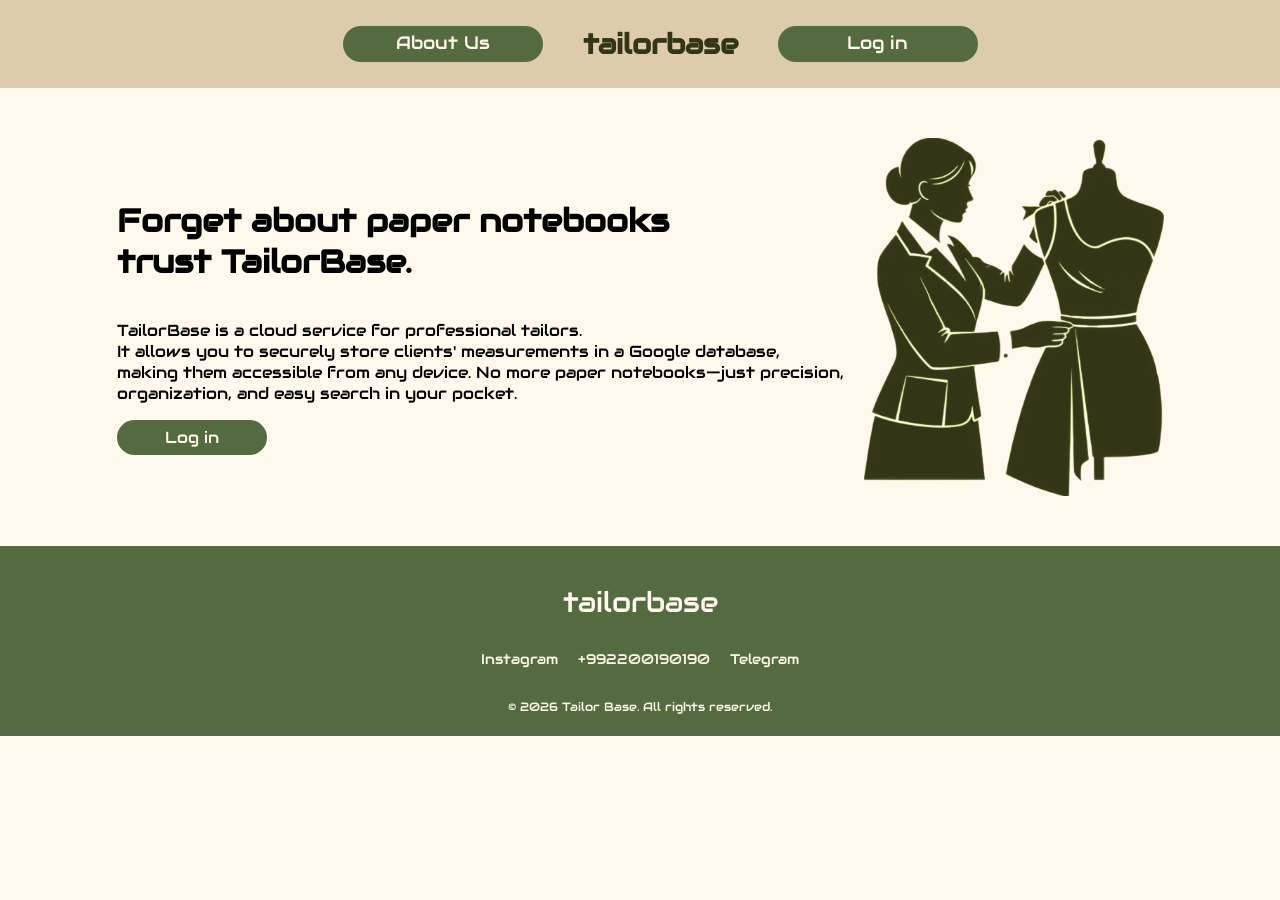
==== index.html @ b17ce874 "First commit" ====
<!doctype html>
<html lang="en">
  <head>
    <meta charset="UTF-8" />
    <meta name="viewport" content="width=device-width, initial-scale=1.0" />
    <link
      href="https://fonts.googleapis.com/css2?family=Audiowide&display=swap"
      rel="stylesheet"
    />
    <link rel="stylesheet" href="style.css" />
    <title>Tailor Base</title>
  </head>
  <body>
    <header>
      <nav>
        <ul>
          <div class="aboutus">
            <li><a href="about.html">About Us</a></li>
          </div>
          <li><a class="logo" href="index.html">tailorbase</a></li>
          <div class="login-btn">
            <li><a href="auth.html">Log in</a></li>
          </div>
        </ul>
      </nav>
    </header>
    <div class="main-sectoin">
      <div class="main-text">
        <h1>
          Forget about paper notebooks <br />
          trust TailorBase.
        </h1>
        <p>
          TailorBase is a cloud service for professional tailors. <br />
          It allows you to securely store clients' measurements in a Google
          database, <br />
          making them accessible from any device. No more paper notebooks—just
          precision, <br />
          organization, and easy search in your pocket.
        </p>
        <button><a href="auth.html">Log in</a></button>
      </div>
      <img src="image/mainphoto.png" alt="" />
    </div>

    <footer>
      <h3>tailorbase</h3>
      <ul>
        <li><a href="#">Instagram</a></li>
        <li><a href="#">+992200190190</a></li>
        <li><a href="#">Telegram</a></li>
      </ul>
      <p>&copy; 2026 Tailor Base. All rights reserved.</p>
    </footer>
  </body>
</html>
---- style.css ----
:root {
  --background: #fff8ec;
  --light-green: #99ad7a;
  --dark-green: #546b41;
  --dark-baige: #dcccac;
  --dark-ft: #333516;
  --light-ft: #fff8ec;
  --font-family: "Audiowide", cursive;
}
body {
  background-color: var(--background);
  font-family: var(--font-family);
  margin: 0;
}
header {
  background-color: var(--dark-baige);
  padding: 10px;
}
nav ul {
  list-style: none;
  display: flex;
  justify-content: center;
  gap: 40px;
}
nav ul li a {
  color: var(--light-ft);
  text-decoration: none;
  font-size: 18px;
}
.logo {
  color: var(--dark-ft);
  font-size: 28px;
  font-weight: bold;
}
.aboutus {
  display: flex;
  justify-content: center;
  background-color: var(--dark-green);
  width: 200px;
  padding-top: 5px;
  padding-bottom: 5px;
  border-radius: 20px;
}
.login-btn {
  display: flex;
  justify-content: center;
  background-color: var(--dark-green);
  width: 200px;
  padding-top: 5px;
  padding-bottom: 5px;
  border-radius: 20px;
}
footer {
  background-color: var(--dark-green);
  text-align: center;
  padding: 10px;
}
footer h3 {
  color: var(--light-ft);
  font-size: 28px;
  font-weight: 300;
}
footer ul {
  list-style: none;
  display: flex;
  justify-content: center;
  gap: 20px;
  padding: 0;
}
footer li a {
  font-size: 14px;
  text-decoration: none;
  color: var(--light-ft);
}
footer p {
  color: var(--light-ft);
  font-size: 12px;
  margin-top: 30px;
}
.main-sectoin {
  display: flex;
  justify-content: center;
  align-items: center;
  gap: 20px;
  padding: 50px;
}
.main-sectoin img {
  width: 300px;
}
.main-sectoin button {
  width: 150px;
  height: 35px;
  background-color: var(--dark-green);
  border-radius: 20px;
  border: none;
}
.main-sectoin button a {
  font-family: var(--font-family);
  font-size: 16px;
  color: var(--light-ft);
}
.auth-section {
  display: flex;
  justify-content: center;
  align-items: center;
}
.auth-section {
  display: flex;
  height: 370px;
  width: 300px;
  border-radius: 20px;
}
.main-sectoin button a {
  font-family: var(--font-family);
  font-size: 16px;
  color: var(--light-ft);
  text-decoration: none;
}
.main-text {
  display: flex;
  flex-direction: column;
}
.about-section {
  display: flex;
  flex-direction: column;
  gap: 10px;
  padding: 50px;
  padding-left: 100px;
  padding-top: 20px;
}
.about-section p {
  font-size: 20px;
  max-width: 900px;
}
.auth-section {
  display: flex;
  justify-content: center;
  align-items: center;
  background-color: var(--dark-green);
  color: var(--light-ft);
  margin: 100px;
}
.auth-div {
  display: flex;
  justify-content: center;
  align-items: center;
  flex-direction: column;
  gap: 20px;
}
.auth-div a {
  text-decoration: none;
  color: var(--light-ft);
}
hr {
  width: 100%;
  border: 1px solid var(--light-ft);
}
.auth-div h2 {
  padding-bottom: 60px;
  font-weight: 400;
  text-align: center;
  color: var(--light-ft);
}
.ctn-google {
  display: flex;
  justify-content: center;
  align-items: center;
  gap: 10px;
  width: 200px;
  height: 50px;
  background-color: var(--light-green);
  border-radius: 10px;
  border: none;
}
.auth-div img {
  width: 40px;
}
.auth {
  display: flex;
  align-items: center;
  justify-content: center;
  gap: 100px;
}
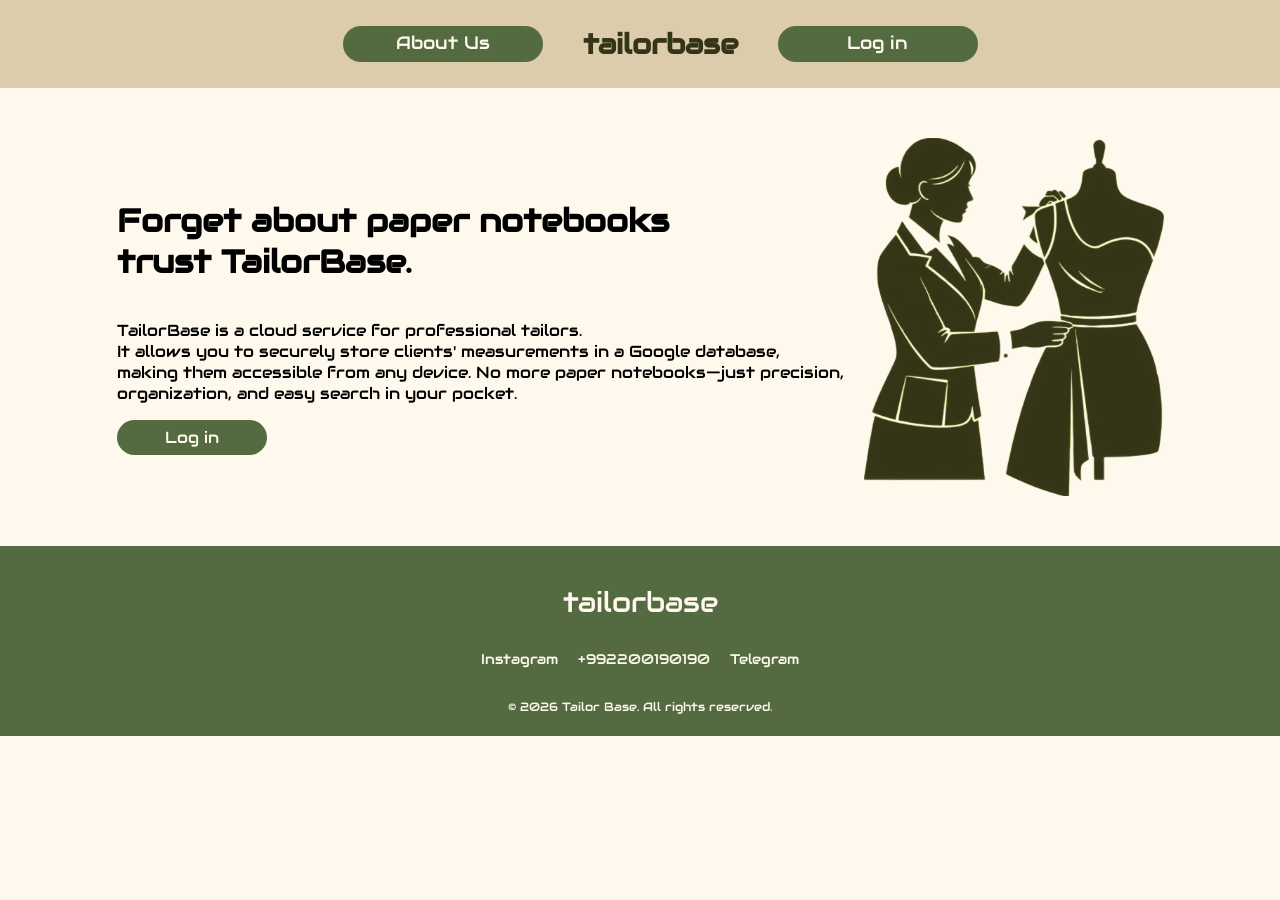
==== commit 8ed030a8: "Compress" ====
--- a/index.html
+++ b/index.html
@@ -8,7 +8,7 @@
       rel="stylesheet"
     />
     <link rel="stylesheet" href="style.css" />
-    <title>Tailor Base</title>
+    <title>TailorBase</title>
   </head>
   <body>
     <header>
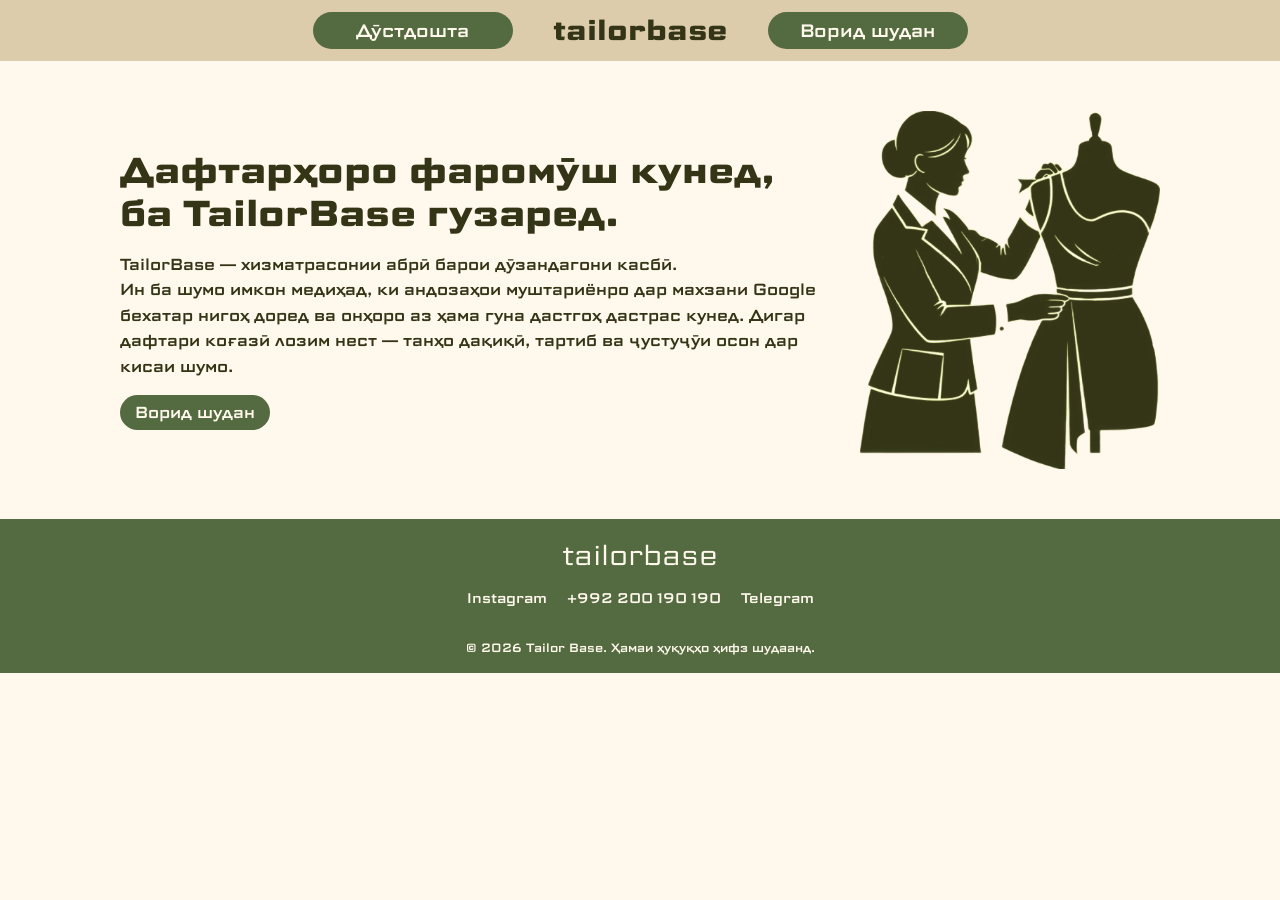
==== commit d3bcfb0f: "Global Update" ====
--- a/index.html
+++ b/index.html
@@ -1,56 +1,93 @@
 <!doctype html>
-<html lang="en">
+<html lang="tg">
   <head>
     <meta charset="UTF-8" />
     <meta name="viewport" content="width=device-width, initial-scale=1.0" />
-    <link
-      href="https://fonts.googleapis.com/css2?family=Audiowide&display=swap"
-      rel="stylesheet"
-    />
+    <link rel="preconnect" href="https://fonts.googleapis.com" />
+    <link rel="preconnect" href="https://fonts.gstatic.com" crossorigin />
+    <link href="https://fonts.googleapis.com/css2?family=Bad+Script&family=Fira+Sans+Extra+Condensed:ital,wght@0,100;0,200;0,300;0,400;0,500;0,600;0,700;0,800;0,900;1,100;1,200;1,300;1,400;1,500;1,600;1,700;1,800;1,900&family=Geologica:wght,CRSV@100..900,0&family=Science+Gothic:wght@100..900&family=Tektur:wght@400..900&display=swap" rel="stylesheet" />
     <link rel="stylesheet" href="style.css" />
-    <title>TailorBase</title>
+    <title>TailorBase - Хизматрасонии абрӣ барои дӯзандагон</title>
   </head>
   <body>
+
+    <!-- MOBILE DRAWER -->
+    <div class="mobile-drawer-backdrop" id="mobile-drawer-backdrop"></div>
+    <div class="mobile-drawer" id="mobile-drawer">
+      <button class="drawer-close" id="drawer-close" aria-label="Бастан">&#x2715;</button>
+      <a href="index.html" class="drawer-logo">tailorbase</a>
+      <div class="drawer-pill"><a href="about.html">Дар бораи мо</a></div>
+      <div class="drawer-pill"><a href="auth.html">Ворид шудан</a></div>
+    </div>
+
     <header>
       <nav>
         <ul>
-          <div class="aboutus">
-            <li><a href="about.html">About Us</a></li>
-          </div>
+          <li class="aboutus"><a href="about.html">Дӯстдошта</a></li>
           <li><a class="logo" href="index.html">tailorbase</a></li>
-          <div class="login-btn">
-            <li><a href="auth.html">Log in</a></li>
-          </div>
+           <li class="login-btn"><a href="auth.html">Ворид шудан</a></li>
         </ul>
+        <button class="burger" id="burger" aria-label="Меню">
+          <span></span><span></span><span></span>
+        </button>
       </nav>
     </header>
+
     <div class="main-sectoin">
       <div class="main-text">
-        <h1>
-          Forget about paper notebooks <br />
-          trust TailorBase.
-        </h1>
-        <p>
-          TailorBase is a cloud service for professional tailors. <br />
-          It allows you to securely store clients' measurements in a Google
-          database, <br />
-          making them accessible from any device. No more paper notebooks—just
-          precision, <br />
-          organization, and easy search in your pocket.
-        </p>
-        <button><a href="auth.html">Log in</a></button>
+        <h1>Дафтарҳоро фаромӯш кунед,<br />ба TailorBase гузаред.</h1>
+        <p>TailorBase — хизматрасонии абрӣ барои дӯзандагони касбӣ. <br />
+          Ин ба шумо имкон медиҳад, ки андозаҳои муштариёнро дар махзани Google
+          бехатар нигоҳ доред ва онҳоро аз ҳама гуна дастгоҳ дастрас кунед.
+          Дигар дафтари коғазӣ лозим нест — танҳо дақиқӣ, тартиб ва ҷустуҷӯи
+          осон дар кисаи шумо.</p>
+        <button><a href="auth.html">Ворид шудан</a></button>
       </div>
-      <img src="image/mainphoto.png" alt="" />
+      <img src="image/mainphoto.png" alt="Расми асосӣ" />
     </div>
 
     <footer>
       <h3>tailorbase</h3>
       <ul>
-        <li><a href="#">Instagram</a></li>
-        <li><a href="#">+992200190190</a></li>
-        <li><a href="#">Telegram</a></li>
+        <li><a href="https://www.instagram.com/xzrasul">Instagram</a></li>
+        <li><a href="tel:+992200190190">+992 200 190 190</a></li>
+        <li><a href="https://t.me/xzrasul">Telegram</a></li>
       </ul>
-      <p>&copy; 2026 Tailor Base. All rights reserved.</p>
+      <p>&copy; 2026 Tailor Base. Ҳамаи ҳуқуқҳо ҳифз шудаанд.</p>
     </footer>
+
+    <script>
+      // Burger menu
+      const burger = document.getElementById('burger');
+      const drawer = document.getElementById('mobile-drawer');
+      const drawerBackdrop = document.getElementById('mobile-drawer-backdrop');
+      const drawerClose = document.getElementById('drawer-close');
+
+      if (burger && drawer && drawerClose) {
+        burger.addEventListener('click', (e) => {
+          e.preventDefault();
+          e.stopPropagation();
+          burger.classList.toggle('open');
+          drawer.classList.toggle('open');
+          drawerBackdrop.classList.toggle('open');
+          document.body.style.overflow = drawer.classList.contains('open') ? 'hidden' : '';
+        });
+
+        drawerClose.addEventListener('click', () => {
+          burger.classList.remove('open');
+          drawer.classList.remove('open');
+          drawerBackdrop.classList.remove('open');
+          document.body.style.overflow = '';
+        });
+
+        // Close drawer when clicking on backdrop
+        drawerBackdrop.addEventListener('click', () => {
+          burger.classList.remove('open');
+          drawer.classList.remove('open');
+          drawerBackdrop.classList.remove('open');
+          document.body.style.overflow = '';
+        });
+      }
+    </script>
   </body>
-</html>
+</html>
--- a/style.css
+++ b/style.css
@@ -1,3 +1,6 @@
+/* ═══════════════════════════════════════════
+   VARIABLES & RESET
+═══════════════════════════════════════════ */
 :root {
   --background: #fff8ec;
   --light-green: #99ad7a;
@@ -5,140 +8,310 @@
   --dark-baige: #dcccac;
   --dark-ft: #333516;
   --light-ft: #fff8ec;
-  --font-family: "Audiowide", cursive;
-}
+  --font-family: "Science Gothic", sans-serif;
+}
+
+*, *::before, *::after {
+  box-sizing: border-box;
+  margin: 0;
+  padding: 0;
+}
+
 body {
   background-color: var(--background);
   font-family: var(--font-family);
-  margin: 0;
-}
+}
+
+/* ═══════════════════════════════════════════
+   HEADER & DESKTOP NAV  (как в оригинале)
+═══════════════════════════════════════════ */
 header {
   background-color: var(--dark-baige);
   padding: 10px;
-}
+  position: sticky;
+  top: 0;
+  z-index: 300;
+}
+
+nav {
+  display: flex;
+  align-items: center;
+  justify-content: center;
+}
+
 nav ul {
   list-style: none;
   display: flex;
   justify-content: center;
+  align-items: center;
   gap: 40px;
 }
+
 nav ul li a {
   color: var(--light-ft);
   text-decoration: none;
   font-size: 18px;
 }
+
 .logo {
+  color: var(--dark-ft) !important;
+  font-size: 28px !important;
+  font-weight: bold;
+}
+
+.aboutus {
+  display: flex;
+  justify-content: center;
+  background-color: var(--dark-green);
+  width: 200px;
+  padding: 5px 0;
+  border-radius: 20px;
+}
+
+.login-btn {
+  display: flex;
+  justify-content: center;
+  background-color: var(--dark-green);
+  width: 200px;
+  padding: 5px 0;
+  border-radius: 20px;
+}
+
+.profile {
+  display: flex;
+  align-items: center;
+}
+.profile img {
+  width: 30px;
+  height: 30px;
+  object-fit: contain;
+  position: absolute;
+  right: 50px;
+}
+
+.search {
+  background-color: transparent;
+  border: none;
+  outline: none;
+  color: var(--light-ft);
+  width: 140px;
+  font-size: 14px;
+}
+.search::placeholder {
+  text-align: center;
+  color: var(--light-ft);
+  font-size: 18px;
+  font-family: var(--font-family);
+}
+
+/* ═══════════════════════════════════════════
+   BURGER BUTTON
+═══════════════════════════════════════════ */
+.burger {
+  display: none;
+  flex-direction: column;
+  justify-content: center;
+  gap: 5px;
+  background: none;
+  border: none;
+  cursor: pointer;
+  padding: 6px;
+  z-index: 400;
+  touch-action: manipulation;
+}
+.burger span {
+  display: block;
+  width: 26px;
+  height: 2px;
+  background-color: var(--dark-ft);
+  border-radius: 2px;
+  transition: transform 0.28s ease, opacity 0.28s ease;
+}
+.burger.open span:nth-child(1) { transform: translateY(7px) rotate(45deg); }
+.burger.open span:nth-child(2) { opacity: 0; transform: scaleX(0); }
+.burger.open span:nth-child(3) { transform: translateY(-7px) rotate(-45deg); }
+
+/* ═══════════════════════════════════════════
+   MOBILE DRAWER
+═══════════════════════════════════════════ */
+.mobile-drawer-backdrop {
+  display: none;
+  position: fixed;
+  top: 0;
+  left: 0;
+  width: 100%;
+  height: 100vh;
+  background-color: rgba(0,0,0,0.3);
+  z-index: 340;
+  opacity: 0;
+  transition: opacity 0.3s ease;
+}
+.mobile-drawer-backdrop.open {
+  display: block;
+  opacity: 1;
+}
+.mobile-drawer {
+  display: none;
+  position: fixed;
+  top: 0;
+  right: 0;
+  width: 70%;
+  height: 100vh;
+  background: var(--dark-baige);
+  z-index: 350;
+  flex-direction: column;
+  justify-content: flex-start;
+  align-items: center;
+  gap: 20px;
+  padding: 60px 20px 40px;
+  transform: translateX(100%);
+  transition: transform 0.3s ease;
+  box-shadow: -2px 0 10px rgba(0,0,0,0.1);
+}
+.mobile-drawer.open {
+  display: flex;
+  transform: translateX(0);
+}
+.mobile-drawer .drawer-logo {
+  font-size: 34px;
+  font-weight: bold;
   color: var(--dark-ft);
-  font-size: 28px;
-  font-weight: bold;
-}
-.aboutus {
-  display: flex;
-  justify-content: center;
-  background-color: var(--dark-green);
-  width: 200px;
-  padding-top: 5px;
-  padding-bottom: 5px;
-  border-radius: 20px;
-}
-.login-btn {
-  display: flex;
-  justify-content: center;
-  background-color: var(--dark-green);
-  width: 200px;
-  padding-top: 5px;
-  padding-bottom: 5px;
-  border-radius: 20px;
-}
+  font-family: var(--font-family);
+  text-decoration: none;
+  margin-bottom: 12px;
+}
+.mobile-drawer .drawer-pill {
+  display: flex;
+  justify-content: center;
+  align-items: center;
+  background-color: var(--dark-green);
+  width: 220px;
+  padding: 10px 0;
+  border-radius: 20px;
+}
+.mobile-drawer .drawer-pill a {
+  color: var(--light-ft);
+  font-size: 18px;
+  text-decoration: none;
+  font-family: var(--font-family);
+}
+.mobile-drawer .drawer-search-pill {
+  display: flex;
+  justify-content: center;
+  align-items: center;
+  background-color: var(--dark-green);
+  width: 220px;
+  padding: 10px 14px;
+  border-radius: 20px;
+}
+.mobile-drawer .drawer-search-pill input {
+  background: transparent;
+  border: none;
+  outline: none;
+  color: var(--light-ft);
+  font-size: 16px;
+  font-family: var(--font-family);
+  text-align: center;
+  width: 100%;
+}
+.mobile-drawer .drawer-search-pill input::placeholder {
+  color: var(--light-ft);
+  font-size: 16px;
+}
+.drawer-close {
+  position: absolute;
+  top: 16px;
+  right: 18px;
+  background: none;
+  border: none;
+  font-size: 30px;
+  cursor: pointer;
+  color: var(--dark-ft);
+  line-height: 1;
+  touch-action: manipulation;
+}
+
+/* ═══════════════════════════════════════════
+   FOOTER
+═══════════════════════════════════════════ */
 footer {
   background-color: var(--dark-green);
   text-align: center;
-  padding: 10px;
-}
-footer h3 {
-  color: var(--light-ft);
-  font-size: 28px;
-  font-weight: 300;
-}
-footer ul {
-  list-style: none;
-  display: flex;
-  justify-content: center;
-  gap: 20px;
-  padding: 0;
-}
-footer li a {
-  font-size: 14px;
-  text-decoration: none;
-  color: var(--light-ft);
-}
-footer p {
-  color: var(--light-ft);
-  font-size: 12px;
-  margin-top: 30px;
-}
+  padding: 16px;
+}
+footer h3 { color: var(--light-ft); font-size: 28px; font-weight: 300; margin-bottom: 10px; }
+footer ul { list-style: none; display: flex; justify-content: center; flex-wrap: wrap; gap: 20px; padding: 0; }
+footer li a { font-size: 14px; text-decoration: none; color: var(--light-ft); }
+footer p { color: var(--light-ft); font-size: 12px; margin-top: 30px; }
+
+/* ═══════════════════════════════════════════
+   INDEX PAGE
+═══════════════════════════════════════════ */
 .main-sectoin {
   display: flex;
   justify-content: center;
   align-items: center;
-  gap: 20px;
+  gap: 40px;
   padding: 50px;
 }
-.main-sectoin img {
-  width: 300px;
-}
+.main-sectoin img { width: 300px; }
 .main-sectoin button {
   width: 150px;
   height: 35px;
   background-color: var(--dark-green);
   border-radius: 20px;
   border: none;
+  cursor: pointer;
+  touch-action: manipulation;
 }
 .main-sectoin button a {
   font-family: var(--font-family);
   font-size: 16px;
   color: var(--light-ft);
-}
-.auth-section {
-  display: flex;
-  justify-content: center;
-  align-items: center;
-}
-.auth-section {
-  display: flex;
-  height: 370px;
-  width: 300px;
-  border-radius: 20px;
-}
-.main-sectoin button a {
-  font-family: var(--font-family);
-  font-size: 16px;
-  color: var(--light-ft);
   text-decoration: none;
 }
 .main-text {
   display: flex;
   flex-direction: column;
-}
+  gap: 16px;
+  max-width: 700px;
+}
+.main-text h1 { font-size: 36px; color: var(--dark-ft); line-height: 1.2; }
+.main-text p { font-size: 16px; color: var(--dark-ft); line-height: 1.6; }
+
+/* ═══════════════════════════════════════════
+   ABOUT PAGE
+═══════════════════════════════════════════ */
 .about-section {
   display: flex;
   flex-direction: column;
   gap: 10px;
-  padding: 50px;
-  padding-left: 100px;
-  padding-top: 20px;
-}
-.about-section p {
-  font-size: 20px;
-  max-width: 900px;
-}
+  padding: 20px 100px 50px;
+}
+.about-section h1 { font-size: 32px; color: var(--dark-ft); }
+.about-section p { font-size: 20px; max-width: 900px; color: var(--dark-ft); line-height: 1.7; }
+
+/* ═══════════════════════════════════════════
+   AUTH PAGE
+═══════════════════════════════════════════ */
+.auth {
+  display: flex;
+  align-items: center;
+  justify-content: center;
+  gap: 100px;
+  padding: 40px 20px;
+  min-height: calc(100dvh - 56px);
+}
+.auth > img { width: 450px; }
 .auth-section {
   display: flex;
   justify-content: center;
   align-items: center;
   background-color: var(--dark-green);
   color: var(--light-ft);
-  margin: 100px;
+  width: 300px;
+  height: 370px;
+  border-radius: 20px;
 }
 .auth-div {
   display: flex;
@@ -146,21 +319,13 @@
   align-items: center;
   flex-direction: column;
   gap: 20px;
-}
-.auth-div a {
-  text-decoration: none;
-  color: var(--light-ft);
-}
-hr {
   width: 100%;
-  border: 1px solid var(--light-ft);
-}
-.auth-div h2 {
-  padding-bottom: 60px;
-  font-weight: 400;
-  text-align: center;
-  color: var(--light-ft);
-}
+  padding: 20px;
+}
+.auth-div a { text-decoration: none; color: var(--light-ft); }
+.auth-div h2 { padding-bottom: 40px; font-weight: 400; text-align: center; color: var(--light-ft); }
+hr { width: 100%; border: 1px solid var(--light-ft); }
+.auth-div p { color: var(--light-ft); font-size: 13px; }
 .ctn-google {
   display: flex;
   justify-content: center;
@@ -171,13 +336,233 @@
   background-color: var(--light-green);
   border-radius: 10px;
   border: none;
-}
-.auth-div img {
-  width: 40px;
-}
-.auth {
-  display: flex;
-  align-items: center;
-  justify-content: center;
-  gap: 100px;
-}
+  color: var(--light-ft);
+  font-family: var(--font-family);
+  font-size: 16px;
+  cursor: pointer;
+}
+.auth-div img { width: 40px; }
+
+/* ═══════════════════════════════════════════
+   MAIN PAGE — clients
+═══════════════════════════════════════════ */
+.add-client {
+  display: flex;
+  justify-content: center;
+  align-items: center;
+  background-color: var(--dark-green);
+  width: 60px;
+  height: 60px;
+  border-radius: 20px;
+  font-size: 40px;
+  color: var(--light-ft);
+  position: fixed;
+  bottom: 40px;
+  right: 40px;
+  border: none;
+  cursor: pointer;
+  font-family: var(--font-family);
+  z-index: 200;
+  box-shadow: 0 4px 16px rgba(84,107,65,0.3);
+  touch-action: manipulation;
+}
+
+.clients-section { padding: 20px 40px; }
+.clients-section h2 { margin: 0 0 16px; font-size: 32px; color: var(--dark-ft); }
+.clients-grid { display: flex; flex-wrap: wrap; gap: 16px; }
+
+.client-card {
+  display: flex;
+  flex-direction: column;
+  justify-content: space-between;
+  align-items: center;
+  width: 200px;
+  min-height: 220px;
+  padding: 18px;
+  background: var(--light-green);
+  border-radius: 20px;
+  border: 2px solid rgba(84,107,65,0.15);
+  cursor: pointer;
+  text-align: center;
+  color: var(--dark-ft);
+  transition: transform 0.15s ease, box-shadow 0.15s ease;
+  touch-action: manipulation;
+}
+.client-card:hover { transform: translateY(-2px); box-shadow: 0 10px 20px rgba(0,0,0,0.08); }
+.client-card-avatar { width: 130px; height: 130px; border-radius: 50%; object-fit: cover; margin-bottom: 12px; }
+.client-card-name { width: 100%; color: var(--light-ft); font-size: 18px; font-weight: bold; word-break: break-word; }
+.empty-clients { color: #555; background: rgba(84,107,65,0.08); padding: 20px; border-radius: 16px; }
+
+/* — Popover — */
+.popover-content {
+  padding: 20px;
+  border-radius: 20px;
+  border: none;
+  background-color: var(--dark-baige);
+  font-family: var(--font-family);
+  color: var(--dark-ft);
+  max-height: 500px;
+  overflow: auto;
+  box-sizing: border-box;
+}
+.popover-content::-webkit-scrollbar { width: 10px; }
+.popover-content::-webkit-scrollbar-track { background: transparent; border-radius: 20px; }
+.popover-content::-webkit-scrollbar-thumb { background: rgba(84,107,65,0.35); border-radius: 20px; }
+.popover-content::backdrop { background-color: rgba(0,0,0,0.3); }
+
+.client-details-popover { max-width: 300px; min-width: 300px; display: none; z-index: 1000; }
+.client-details-popover h3 { margin-top: 0; margin-bottom: 10px; font-size: 24px; }
+.detail-measurements { margin-bottom: 12px; line-height: 1.5; word-wrap: break-word; overflow-wrap: break-word; }
+.detail-description { margin-bottom: 12px; color: #333; white-space: pre-wrap; word-break: break-word; overflow-wrap: anywhere; }
+.detail-actions { display: flex; justify-content: center; gap: 10px; margin-bottom: 12px; }
+.edit-btn, .delete-btn { padding: 10px 14px; border: none; border-radius: 12px; font-family: var(--font-family); cursor: pointer; touch-action: manipulation; }
+.edit-btn { background-color: #546b41; color: var(--light-ft); }
+.delete-btn { background-color: #c34d4d; color: #fff; }
+.close-btn { background-color: var(--dark-green); color: var(--light-ft); border: none; border-radius: 12px; padding: 10px 14px; cursor: pointer; font-family: var(--font-family); }
+
+/* — Form — */
+.input-name {
+  background-color: var(--dark-baige);
+  display: flex;
+  justify-content: center;
+  align-items: center;
+  width: 200px;
+  padding: 5px 0;
+  border: none;
+  color: var(--light-ft);
+  font-size: 18px;
+  font-family: var(--font-family);
+  margin: 0 auto;
+  outline: none;
+}
+.input-name::placeholder { color: var(--dark-ft); font-size: 18px; text-align: center; }
+.size-grid { display: grid; grid-template-columns: 1fr 1fr; gap: 6px; margin-bottom: 6px; }
+.size-item { display: flex; align-items: center; justify-content: space-between; font-size: 13px; }
+.measurement {
+  background-color: var(--dark-green);
+  width: 50px; padding: 5px; border: none; border-radius: 20px;
+  color: var(--light-ft); font-size: 10px; font-family: var(--font-family);
+  margin: 5px; text-align: center;
+}
+input[type="number"]::-webkit-outer-spin-button,
+input[type="number"]::-webkit-inner-spin-button { -webkit-appearance: none; margin: 0; }
+input[type="number"] { -moz-appearance: textfield; }
+.more-sizes-btn { background-color: transparent; width: 200px; padding: 5px 0; border: none; color: var(--dark-ft); font-size: 16px; font-family: var(--font-family); cursor: pointer; }
+.description-area { display: flex; background-color: var(--light-green); border-radius: 20px; border: none; color: var(--light-ft); font-size: 14px; font-family: var(--font-family); padding: 10px; margin-bottom: 10px; width: 100%; resize: none; outline: none; }
+.save-btn { display: flex; margin: 0 auto; background-color: var(--light-green); width: 70px; padding: 5px 17px; border: none; border-radius: 20px; color: var(--dark-ft); font-size: 14px; font-family: var(--font-family); cursor: pointer; }
+
+/* — Profile page — */
+.profile-section { display: flex; flex-direction: column; gap: 10px; padding: 50px 50px 10px 100px; }
+.profile-section h1 { font-size: 32px; color: var(--dark-ft); }
+.user-info { display: flex; font-size: 36px; margin: 0 auto; color: var(--dark-ft); }
+.log-out { display: flex; justify-content: center; align-items: center; margin-top: 40px; }
+.logout { display: flex; justify-content: center; align-items: center; background-color: var(--dark-green); width: 200px; padding: 6px 0; border: none; border-radius: 20px; color: var(--light-ft); font-size: 18px; font-family: var(--font-family); cursor: pointer; touch-action: manipulation; }
+
+/* ═══════════════════════════════════════════
+   MOBILE  (< 768px)
+═══════════════════════════════════════════ */
+@media (max-width: 767px) {
+
+  /* Hide desktop nav items */
+  .aboutus,
+  .login-btn,
+  .profile {
+    display: none !important;
+  }
+  /* Show only logo + burger in nav */
+  nav {
+    justify-content: space-between;
+    padding: 0 6px;
+  }
+  
+  .burger {
+    display: flex;
+  }
+
+  /* — INDEX — */
+  .main-sectoin {
+    flex-direction: column;
+    padding: 24px 20px 36px;
+    gap: 20px;
+    text-align: center;
+  }
+  .main-sectoin img { width: 75%; max-width: 260px; order: -1; }
+  .main-text { align-items: center; max-width: 100%; }
+  .main-text h1 { font-size: 21px; line-height: 1.35; }
+  .main-text p { font-size: 14px; }
+  .main-sectoin button { width: 140px; }
+
+  /* — ABOUT — */
+  .about-section {
+    padding: 20px 20px 40px;
+  }
+  .about-section h1 { font-size: 24px; }
+  .about-section p { font-size: 15px; line-height: 1.7; }
+
+  /* — FOOTER — */
+  footer ul { flex-direction: column; gap: 10px; align-items: center; }
+  footer h3 { font-size: 22px; }
+
+  /* — AUTH — */
+  .auth {
+    flex-direction: column;
+    gap: 24px;
+    padding: 28px 20px;
+    min-height: unset;
+  }
+  .auth > img { width: 85%; max-width: 280px; order: -1; }
+  .auth-section { width: 100%; max-width: 300px; height: auto; padding: 28px 0; margin: 0; }
+  .auth-div h2 { padding-bottom: 20px; font-size: 22px; }
+
+  /* — CLIENTS — */
+  .clients-section { padding: 14px 14px 80px; }
+  .clients-section h2 { font-size: 22px; }
+  .clients-grid { display: grid; grid-template-columns: repeat(2, 1fr); gap: 10px; }
+  .client-card { width: 100%; min-height: 170px; padding: 10px 8px; }
+  .client-card-avatar { width: 72px; height: 72px; }
+  .client-card-name { font-size: 13px; }
+  .add-client { width: 50px; height: 50px; bottom: 18px; right: 14px; font-size: 30px; border-radius: 14px; }
+
+  /* Popover → bottom sheet */
+  .popover-content {
+    position: fixed;
+    bottom: 0; left: 0; right: 0;
+    width: 100%; max-width: 100%;
+    max-height: 88dvh;
+    border-radius: 20px 20px 0 0;
+    z-index: 500;
+  }
+  .client-details-popover { min-width: unset; max-width: 100%; }
+  .detail-actions { flex-direction: row; }
+  .edit-btn, .delete-btn { flex: 1; }
+
+  /* — PROFILE — */
+  .profile-section { padding: 20px 20px 10px; align-items: center; }
+  .profile-section h1 { font-size: 24px; }
+  .user-info { font-size: 22px; }
+  hr { width: calc(100% - 40px); margin: 8px auto; border-color: var(--dark-green); }
+}
+
+/* ═══════════════════════════════════════════
+   TABLET  (768px – 1023px)
+═══════════════════════════════════════════ */
+@media (min-width: 768px) and (max-width: 1023px) {
+  .main-sectoin { flex-direction: column; padding: 36px 40px; gap: 24px; text-align: center; }
+  .main-sectoin img { width: 250px; order: -1; }
+  .main-text { align-items: center; }
+  .main-text h1 { font-size: 28px; }
+  .about-section { padding: 24px 40px 40px; }
+  .about-section p { font-size: 17px; }
+  .auth { gap: 40px; }
+  .auth > img { width: 320px; }
+  .clients-grid { display: grid; grid-template-columns: repeat(3, 1fr); gap: 14px; }
+  .client-card { width: 100%; }
+}
+
+/* ═══════════════════════════════════════════
+   DESKTOP  (≥ 768px) — burger hidden
+═══════════════════════════════════════════ */
+@media (min-width: 768px) {
+  .burger { display: none !important; }
+  .mobile-drawer { display: none !important; }
+}
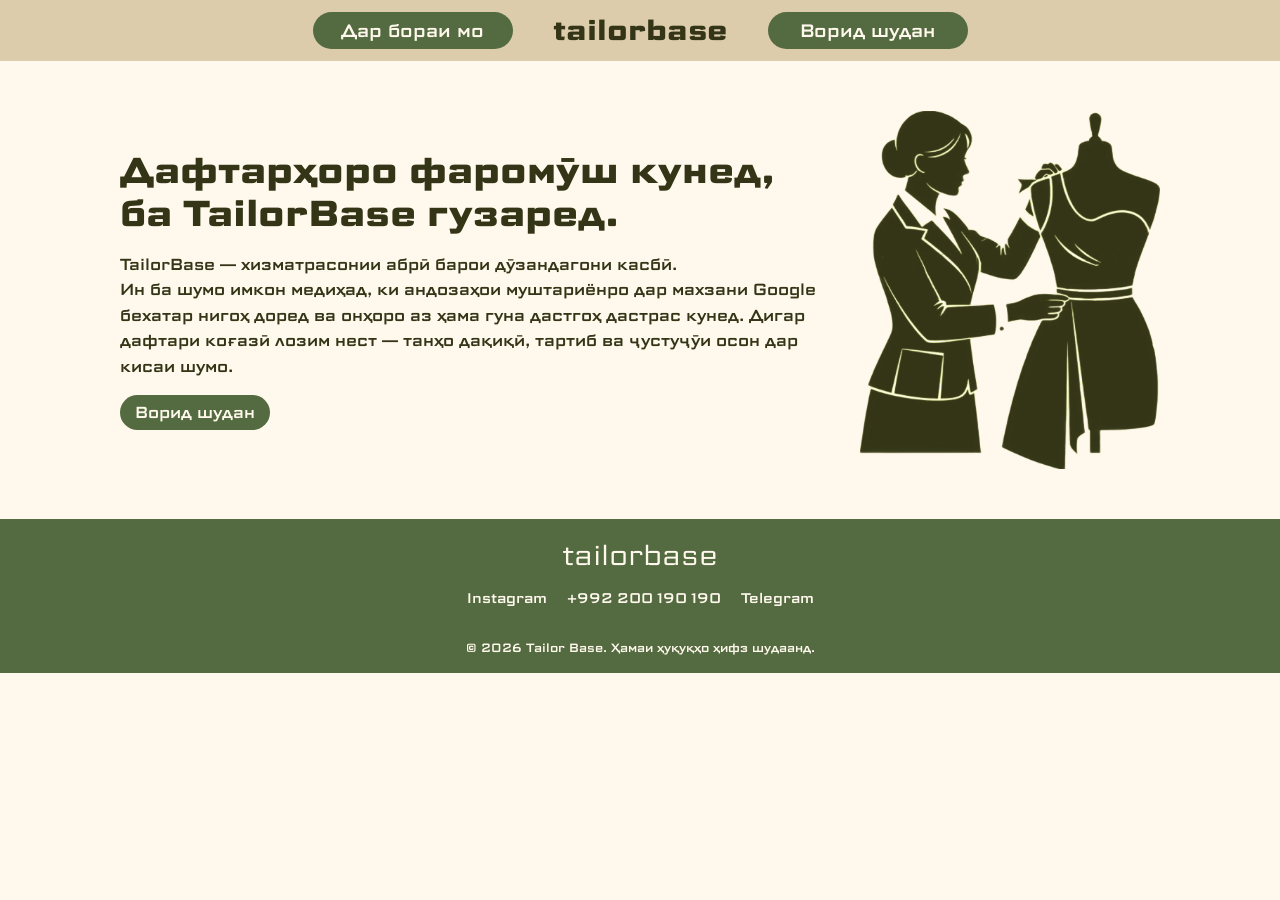
==== commit b08a72cd: "Edit index" ====
--- a/index.html
+++ b/index.html
@@ -5,16 +5,20 @@
     <meta name="viewport" content="width=device-width, initial-scale=1.0" />
     <link rel="preconnect" href="https://fonts.googleapis.com" />
     <link rel="preconnect" href="https://fonts.gstatic.com" crossorigin />
-    <link href="https://fonts.googleapis.com/css2?family=Bad+Script&family=Fira+Sans+Extra+Condensed:ital,wght@0,100;0,200;0,300;0,400;0,500;0,600;0,700;0,800;0,900;1,100;1,200;1,300;1,400;1,500;1,600;1,700;1,800;1,900&family=Geologica:wght,CRSV@100..900,0&family=Science+Gothic:wght@100..900&family=Tektur:wght@400..900&display=swap" rel="stylesheet" />
+    <link
+      href="https://fonts.googleapis.com/css2?family=Bad+Script&family=Fira+Sans+Extra+Condensed:ital,wght@0,100;0,200;0,300;0,400;0,500;0,600;0,700;0,800;0,900;1,100;1,200;1,300;1,400;1,500;1,600;1,700;1,800;1,900&family=Geologica:wght,CRSV@100..900,0&family=Science+Gothic:wght@100..900&family=Tektur:wght@400..900&display=swap"
+      rel="stylesheet"
+    />
     <link rel="stylesheet" href="style.css" />
     <title>TailorBase - Хизматрасонии абрӣ барои дӯзандагон</title>
   </head>
   <body>
-
     <!-- MOBILE DRAWER -->
     <div class="mobile-drawer-backdrop" id="mobile-drawer-backdrop"></div>
     <div class="mobile-drawer" id="mobile-drawer">
-      <button class="drawer-close" id="drawer-close" aria-label="Бастан">&#x2715;</button>
+      <button class="drawer-close" id="drawer-close" aria-label="Бастан">
+        &#x2715;
+      </button>
       <a href="index.html" class="drawer-logo">tailorbase</a>
       <div class="drawer-pill"><a href="about.html">Дар бораи мо</a></div>
       <div class="drawer-pill"><a href="auth.html">Ворид шудан</a></div>
@@ -23,9 +27,9 @@
     <header>
       <nav>
         <ul>
-          <li class="aboutus"><a href="about.html">Дӯстдошта</a></li>
+          <li class="aboutus"><a href="about.html">Дар бораи мо</a></li>
           <li><a class="logo" href="index.html">tailorbase</a></li>
-           <li class="login-btn"><a href="auth.html">Ворид шудан</a></li>
+          <li class="login-btn"><a href="auth.html">Ворид шудан</a></li>
         </ul>
         <button class="burger" id="burger" aria-label="Меню">
           <span></span><span></span><span></span>
@@ -36,11 +40,13 @@
     <div class="main-sectoin">
       <div class="main-text">
         <h1>Дафтарҳоро фаромӯш кунед,<br />ба TailorBase гузаред.</h1>
-        <p>TailorBase — хизматрасонии абрӣ барои дӯзандагони касбӣ. <br />
+        <p>
+          TailorBase — хизматрасонии абрӣ барои дӯзандагони касбӣ. <br />
           Ин ба шумо имкон медиҳад, ки андозаҳои муштариёнро дар махзани Google
           бехатар нигоҳ доред ва онҳоро аз ҳама гуна дастгоҳ дастрас кунед.
           Дигар дафтари коғазӣ лозим нест — танҳо дақиқӣ, тартиб ва ҷустуҷӯи
-          осон дар кисаи шумо.</p>
+          осон дар кисаи шумо.
+        </p>
         <button><a href="auth.html">Ворид шудан</a></button>
       </div>
       <img src="image/mainphoto.png" alt="Расми асосӣ" />
@@ -58,36 +64,38 @@
 
     <script>
       // Burger menu
-      const burger = document.getElementById('burger');
-      const drawer = document.getElementById('mobile-drawer');
-      const drawerBackdrop = document.getElementById('mobile-drawer-backdrop');
-      const drawerClose = document.getElementById('drawer-close');
+      const burger = document.getElementById("burger");
+      const drawer = document.getElementById("mobile-drawer");
+      const drawerBackdrop = document.getElementById("mobile-drawer-backdrop");
+      const drawerClose = document.getElementById("drawer-close");
 
       if (burger && drawer && drawerClose) {
-        burger.addEventListener('click', (e) => {
+        burger.addEventListener("click", (e) => {
           e.preventDefault();
           e.stopPropagation();
-          burger.classList.toggle('open');
-          drawer.classList.toggle('open');
-          drawerBackdrop.classList.toggle('open');
-          document.body.style.overflow = drawer.classList.contains('open') ? 'hidden' : '';
+          burger.classList.toggle("open");
+          drawer.classList.toggle("open");
+          drawerBackdrop.classList.toggle("open");
+          document.body.style.overflow = drawer.classList.contains("open")
+            ? "hidden"
+            : "";
         });
 
-        drawerClose.addEventListener('click', () => {
-          burger.classList.remove('open');
-          drawer.classList.remove('open');
-          drawerBackdrop.classList.remove('open');
-          document.body.style.overflow = '';
+        drawerClose.addEventListener("click", () => {
+          burger.classList.remove("open");
+          drawer.classList.remove("open");
+          drawerBackdrop.classList.remove("open");
+          document.body.style.overflow = "";
         });
 
         // Close drawer when clicking on backdrop
-        drawerBackdrop.addEventListener('click', () => {
-          burger.classList.remove('open');
-          drawer.classList.remove('open');
-          drawerBackdrop.classList.remove('open');
-          document.body.style.overflow = '';
+        drawerBackdrop.addEventListener("click", () => {
+          burger.classList.remove("open");
+          drawer.classList.remove("open");
+          drawerBackdrop.classList.remove("open");
+          document.body.style.overflow = "";
         });
       }
     </script>
   </body>
-</html>+</html>
--- a/style.css
+++ b/style.css
@@ -11,7 +11,9 @@
   --font-family: "Science Gothic", sans-serif;
 }
 
-*, *::before, *::after {
+*,
+*::before,
+*::after {
   box-sizing: border-box;
   margin: 0;
   padding: 0;
@@ -125,11 +127,20 @@
   height: 2px;
   background-color: var(--dark-ft);
   border-radius: 2px;
-  transition: transform 0.28s ease, opacity 0.28s ease;
-}
-.burger.open span:nth-child(1) { transform: translateY(7px) rotate(45deg); }
-.burger.open span:nth-child(2) { opacity: 0; transform: scaleX(0); }
-.burger.open span:nth-child(3) { transform: translateY(-7px) rotate(-45deg); }
+  transition:
+    transform 0.28s ease,
+    opacity 0.28s ease;
+}
+.burger.open span:nth-child(1) {
+  transform: translateY(7px) rotate(45deg);
+}
+.burger.open span:nth-child(2) {
+  opacity: 0;
+  transform: scaleX(0);
+}
+.burger.open span:nth-child(3) {
+  transform: translateY(-7px) rotate(-45deg);
+}
 
 /* ═══════════════════════════════════════════
    MOBILE DRAWER
@@ -141,7 +152,7 @@
   left: 0;
   width: 100%;
   height: 100vh;
-  background-color: rgba(0,0,0,0.3);
+  background-color: rgba(0, 0, 0, 0.3);
   z-index: 340;
   opacity: 0;
   transition: opacity 0.3s ease;
@@ -166,7 +177,7 @@
   padding: 60px 20px 40px;
   transform: translateX(100%);
   transition: transform 0.3s ease;
-  box-shadow: -2px 0 10px rgba(0,0,0,0.1);
+  box-shadow: -2px 0 10px rgba(0, 0, 0, 0.1);
 }
 .mobile-drawer.open {
   display: flex;
@@ -239,10 +250,30 @@
   text-align: center;
   padding: 16px;
 }
-footer h3 { color: var(--light-ft); font-size: 28px; font-weight: 300; margin-bottom: 10px; }
-footer ul { list-style: none; display: flex; justify-content: center; flex-wrap: wrap; gap: 20px; padding: 0; }
-footer li a { font-size: 14px; text-decoration: none; color: var(--light-ft); }
-footer p { color: var(--light-ft); font-size: 12px; margin-top: 30px; }
+footer h3 {
+  color: var(--light-ft);
+  font-size: 28px;
+  font-weight: 300;
+  margin-bottom: 10px;
+}
+footer ul {
+  list-style: none;
+  display: flex;
+  justify-content: center;
+  flex-wrap: wrap;
+  gap: 20px;
+  padding: 0;
+}
+footer li a {
+  font-size: 14px;
+  text-decoration: none;
+  color: var(--light-ft);
+}
+footer p {
+  color: var(--light-ft);
+  font-size: 12px;
+  margin-top: 30px;
+}
 
 /* ═══════════════════════════════════════════
    INDEX PAGE
@@ -254,7 +285,9 @@
   gap: 40px;
   padding: 50px;
 }
-.main-sectoin img { width: 300px; }
+.main-sectoin img {
+  width: 300px;
+}
 .main-sectoin button {
   width: 150px;
   height: 35px;
@@ -276,8 +309,16 @@
   gap: 16px;
   max-width: 700px;
 }
-.main-text h1 { font-size: 36px; color: var(--dark-ft); line-height: 1.2; }
-.main-text p { font-size: 16px; color: var(--dark-ft); line-height: 1.6; }
+.main-text h1 {
+  font-size: 36px;
+  color: var(--dark-ft);
+  line-height: 1.2;
+}
+.main-text p {
+  font-size: 16px;
+  color: var(--dark-ft);
+  line-height: 1.6;
+}
 
 /* ═══════════════════════════════════════════
    ABOUT PAGE
@@ -288,8 +329,16 @@
   gap: 10px;
   padding: 20px 100px 50px;
 }
-.about-section h1 { font-size: 32px; color: var(--dark-ft); }
-.about-section p { font-size: 20px; max-width: 900px; color: var(--dark-ft); line-height: 1.7; }
+.about-section h1 {
+  font-size: 32px;
+  color: var(--dark-ft);
+}
+.about-section p {
+  font-size: 20px;
+  max-width: 900px;
+  color: var(--dark-ft);
+  line-height: 1.7;
+}
 
 /* ═══════════════════════════════════════════
    AUTH PAGE
@@ -302,7 +351,9 @@
   padding: 40px 20px;
   min-height: calc(100dvh - 56px);
 }
-.auth > img { width: 450px; }
+.auth > img {
+  width: 450px;
+}
 .auth-section {
   display: flex;
   justify-content: center;
@@ -322,10 +373,24 @@
   width: 100%;
   padding: 20px;
 }
-.auth-div a { text-decoration: none; color: var(--light-ft); }
-.auth-div h2 { padding-bottom: 40px; font-weight: 400; text-align: center; color: var(--light-ft); }
-hr { width: 100%; border: 1px solid var(--light-ft); }
-.auth-div p { color: var(--light-ft); font-size: 13px; }
+.auth-div a {
+  text-decoration: none;
+  color: var(--light-ft);
+}
+.auth-div h2 {
+  padding-bottom: 40px;
+  font-weight: 400;
+  text-align: center;
+  color: var(--light-ft);
+}
+hr {
+  width: 100%;
+  border: 1px solid var(--light-ft);
+}
+.auth-div p {
+  color: var(--light-ft);
+  font-size: 13px;
+}
 .ctn-google {
   display: flex;
   justify-content: center;
@@ -341,7 +406,9 @@
   font-size: 16px;
   cursor: pointer;
 }
-.auth-div img { width: 40px; }
+.auth-div img {
+  width: 40px;
+}
 
 /* ═══════════════════════════════════════════
    MAIN PAGE — clients
@@ -363,13 +430,23 @@
   cursor: pointer;
   font-family: var(--font-family);
   z-index: 200;
-  box-shadow: 0 4px 16px rgba(84,107,65,0.3);
+  box-shadow: 0 4px 16px rgba(84, 107, 65, 0.3);
   touch-action: manipulation;
 }
 
-.clients-section { padding: 20px 40px; }
-.clients-section h2 { margin: 0 0 16px; font-size: 32px; color: var(--dark-ft); }
-.clients-grid { display: flex; flex-wrap: wrap; gap: 16px; }
+.clients-section {
+  padding: 20px 40px;
+}
+.clients-section h2 {
+  margin: 0 0 16px;
+  font-size: 32px;
+  color: var(--dark-ft);
+}
+.clients-grid {
+  display: flex;
+  flex-wrap: wrap;
+  gap: 16px;
+}
 
 .client-card {
   display: flex;
@@ -381,17 +458,39 @@
   padding: 18px;
   background: var(--light-green);
   border-radius: 20px;
-  border: 2px solid rgba(84,107,65,0.15);
+  border: 2px solid rgba(84, 107, 65, 0.15);
   cursor: pointer;
   text-align: center;
   color: var(--dark-ft);
-  transition: transform 0.15s ease, box-shadow 0.15s ease;
+  transition:
+    transform 0.15s ease,
+    box-shadow 0.15s ease;
   touch-action: manipulation;
 }
-.client-card:hover { transform: translateY(-2px); box-shadow: 0 10px 20px rgba(0,0,0,0.08); }
-.client-card-avatar { width: 130px; height: 130px; border-radius: 50%; object-fit: cover; margin-bottom: 12px; }
-.client-card-name { width: 100%; color: var(--light-ft); font-size: 18px; font-weight: bold; word-break: break-word; }
-.empty-clients { color: #555; background: rgba(84,107,65,0.08); padding: 20px; border-radius: 16px; }
+.client-card:hover {
+  transform: translateY(-2px);
+  box-shadow: 0 10px 20px rgba(0, 0, 0, 0.08);
+}
+.client-card-avatar {
+  width: 130px;
+  height: 130px;
+  border-radius: 50%;
+  object-fit: cover;
+  margin-bottom: 12px;
+}
+.client-card-name {
+  width: 100%;
+  color: var(--light-ft);
+  font-size: 18px;
+  font-weight: bold;
+  word-break: break-word;
+}
+.empty-clients {
+  color: #555;
+  background: rgba(84, 107, 65, 0.08);
+  padding: 20px;
+  border-radius: 16px;
+}
 
 /* — Popover — */
 .popover-content {
@@ -405,20 +504,77 @@
   overflow: auto;
   box-sizing: border-box;
 }
-.popover-content::-webkit-scrollbar { width: 10px; }
-.popover-content::-webkit-scrollbar-track { background: transparent; border-radius: 20px; }
-.popover-content::-webkit-scrollbar-thumb { background: rgba(84,107,65,0.35); border-radius: 20px; }
-.popover-content::backdrop { background-color: rgba(0,0,0,0.3); }
-
-.client-details-popover { max-width: 300px; min-width: 300px; display: none; z-index: 1000; }
-.client-details-popover h3 { margin-top: 0; margin-bottom: 10px; font-size: 24px; }
-.detail-measurements { margin-bottom: 12px; line-height: 1.5; word-wrap: break-word; overflow-wrap: break-word; }
-.detail-description { margin-bottom: 12px; color: #333; white-space: pre-wrap; word-break: break-word; overflow-wrap: anywhere; }
-.detail-actions { display: flex; justify-content: center; gap: 10px; margin-bottom: 12px; }
-.edit-btn, .delete-btn { padding: 10px 14px; border: none; border-radius: 12px; font-family: var(--font-family); cursor: pointer; touch-action: manipulation; }
-.edit-btn { background-color: #546b41; color: var(--light-ft); }
-.delete-btn { background-color: #c34d4d; color: #fff; }
-.close-btn { background-color: var(--dark-green); color: var(--light-ft); border: none; border-radius: 12px; padding: 10px 14px; cursor: pointer; font-family: var(--font-family); }
+.popover-content::-webkit-scrollbar {
+  width: 10px;
+}
+.popover-content::-webkit-scrollbar-track {
+  background: transparent;
+  border-radius: 20px;
+}
+.popover-content::-webkit-scrollbar-thumb {
+  background: rgba(84, 107, 65, 0.35);
+  border-radius: 20px;
+}
+.popover-content::backdrop {
+  background-color: rgba(0, 0, 0, 0.3);
+}
+
+.client-details-popover {
+  max-width: 300px;
+  min-width: 300px;
+  display: none;
+  z-index: 1000;
+}
+.client-details-popover h3 {
+  margin-top: 0;
+  margin-bottom: 10px;
+  font-size: 24px;
+}
+.detail-measurements {
+  margin-bottom: 12px;
+  line-height: 1.5;
+  word-wrap: break-word;
+  overflow-wrap: break-word;
+}
+.detail-description {
+  margin-bottom: 12px;
+  color: #333;
+  white-space: pre-wrap;
+  word-break: break-word;
+  overflow-wrap: anywhere;
+}
+.detail-actions {
+  display: flex;
+  justify-content: center;
+  gap: 10px;
+  margin-bottom: 12px;
+}
+.edit-btn,
+.delete-btn {
+  padding: 10px 14px;
+  border: none;
+  border-radius: 12px;
+  font-family: var(--font-family);
+  cursor: pointer;
+  touch-action: manipulation;
+}
+.edit-btn {
+  background-color: #546b41;
+  color: var(--light-ft);
+}
+.delete-btn {
+  background-color: #c34d4d;
+  color: #fff;
+}
+.close-btn {
+  background-color: var(--dark-green);
+  color: var(--light-ft);
+  border: none;
+  border-radius: 12px;
+  padding: 10px 14px;
+  cursor: pointer;
+  font-family: var(--font-family);
+}
 
 /* — Form — */
 .input-name {
@@ -435,34 +591,124 @@
   margin: 0 auto;
   outline: none;
 }
-.input-name::placeholder { color: var(--dark-ft); font-size: 18px; text-align: center; }
-.size-grid { display: grid; grid-template-columns: 1fr 1fr; gap: 6px; margin-bottom: 6px; }
-.size-item { display: flex; align-items: center; justify-content: space-between; font-size: 13px; }
+.input-name::placeholder {
+  color: var(--dark-ft);
+  font-size: 18px;
+  text-align: center;
+}
+.size-grid {
+  display: grid;
+  grid-template-columns: 1fr 1fr;
+  gap: 6px;
+  margin-bottom: 6px;
+}
+.size-item {
+  display: flex;
+  align-items: center;
+  justify-content: space-between;
+  font-size: 13px;
+}
 .measurement {
   background-color: var(--dark-green);
-  width: 50px; padding: 5px; border: none; border-radius: 20px;
-  color: var(--light-ft); font-size: 10px; font-family: var(--font-family);
-  margin: 5px; text-align: center;
+  width: 50px;
+  padding: 5px;
+  border: none;
+  border-radius: 20px;
+  color: var(--light-ft);
+  font-size: 10px;
+  font-family: var(--font-family);
+  margin: 5px;
+  text-align: center;
 }
 input[type="number"]::-webkit-outer-spin-button,
-input[type="number"]::-webkit-inner-spin-button { -webkit-appearance: none; margin: 0; }
-input[type="number"] { -moz-appearance: textfield; }
-.more-sizes-btn { background-color: transparent; width: 200px; padding: 5px 0; border: none; color: var(--dark-ft); font-size: 16px; font-family: var(--font-family); cursor: pointer; }
-.description-area { display: flex; background-color: var(--light-green); border-radius: 20px; border: none; color: var(--light-ft); font-size: 14px; font-family: var(--font-family); padding: 10px; margin-bottom: 10px; width: 100%; resize: none; outline: none; }
-.save-btn { display: flex; margin: 0 auto; background-color: var(--light-green); width: 70px; padding: 5px 17px; border: none; border-radius: 20px; color: var(--dark-ft); font-size: 14px; font-family: var(--font-family); cursor: pointer; }
+input[type="number"]::-webkit-inner-spin-button {
+  -webkit-appearance: none;
+  margin: 0;
+}
+input[type="number"] {
+  -moz-appearance: textfield;
+}
+.more-sizes-btn {
+  background-color: transparent;
+  width: 200px;
+  padding: 5px 0;
+  border: none;
+  color: var(--dark-ft);
+  font-size: 16px;
+  font-family: var(--font-family);
+  cursor: pointer;
+}
+.description-area {
+  display: flex;
+  background-color: var(--light-green);
+  border-radius: 20px;
+  border: none;
+  color: var(--light-ft);
+  font-size: 14px;
+  font-family: var(--font-family);
+  padding: 10px;
+  margin-bottom: 10px;
+  width: 100%;
+  resize: none;
+  outline: none;
+}
+.save-btn {
+  display: flex;
+  margin: 0 auto;
+  background-color: var(--light-green);
+  width: 70px;
+  padding: 5px 17px;
+  border: none;
+  border-radius: 20px;
+  color: var(--dark-ft);
+  font-size: 14px;
+  font-family: var(--font-family);
+  cursor: pointer;
+}
 
 /* — Profile page — */
-.profile-section { display: flex; flex-direction: column; gap: 10px; padding: 50px 50px 10px 100px; }
-.profile-section h1 { font-size: 32px; color: var(--dark-ft); }
-.user-info { display: flex; font-size: 36px; margin: 0 auto; color: var(--dark-ft); }
-.log-out { display: flex; justify-content: center; align-items: center; margin-top: 40px; }
-.logout { display: flex; justify-content: center; align-items: center; background-color: var(--dark-green); width: 200px; padding: 6px 0; border: none; border-radius: 20px; color: var(--light-ft); font-size: 18px; font-family: var(--font-family); cursor: pointer; touch-action: manipulation; }
+.profile-section {
+  display: flex;
+  flex-direction: column;
+  gap: 10px;
+  padding: 50px 50px 10px 100px;
+}
+.profile-section h1 {
+  font-size: 32px;
+  color: var(--dark-ft);
+}
+.user-info {
+  display: flex;
+  font-size: 36px;
+  margin: 0 auto;
+  color: var(--dark-ft);
+}
+.log-out {
+  display: flex;
+  justify-content: center;
+  align-items: center;
+  margin-top: 40px;
+}
+.logout {
+  display: flex;
+  justify-content: center;
+  align-items: center;
+  background-color: var(--dark-green);
+  width: 200px;
+  padding: 6px 0;
+  border: none;
+  border-radius: 20px;
+  color: var(--light-ft);
+  font-size: 18px;
+  font-family: var(--font-family);
+  cursor: pointer;
+  touch-action: manipulation;
+}
 
 /* ═══════════════════════════════════════════
    MOBILE  (< 768px)
 ═══════════════════════════════════════════ */
 @media (max-width: 767px) {
-
   /* Hide desktop nav items */
   .aboutus,
   .login-btn,
@@ -474,7 +720,7 @@
     justify-content: space-between;
     padding: 0 6px;
   }
-  
+
   .burger {
     display: flex;
   }
@@ -486,22 +732,47 @@
     gap: 20px;
     text-align: center;
   }
-  .main-sectoin img { width: 75%; max-width: 260px; order: -1; }
-  .main-text { align-items: center; max-width: 100%; }
-  .main-text h1 { font-size: 21px; line-height: 1.35; }
-  .main-text p { font-size: 14px; }
-  .main-sectoin button { width: 140px; }
+  .main-sectoin img {
+    width: 75%;
+    max-width: 260px;
+    order: -1;
+  }
+  .main-text {
+    align-items: center;
+    max-width: 100%;
+  }
+  .main-text h1 {
+    font-size: 21px;
+    line-height: 1.35;
+  }
+  .main-text p {
+    font-size: 14px;
+  }
+  .main-sectoin button {
+    width: 140px;
+  }
 
   /* — ABOUT — */
   .about-section {
     padding: 20px 20px 40px;
   }
-  .about-section h1 { font-size: 24px; }
-  .about-section p { font-size: 15px; line-height: 1.7; }
+  .about-section h1 {
+    font-size: 24px;
+  }
+  .about-section p {
+    font-size: 15px;
+    line-height: 1.7;
+  }
 
   /* — FOOTER — */
-  footer ul { flex-direction: column; gap: 10px; align-items: center; }
-  footer h3 { font-size: 22px; }
+  footer ul {
+    flex-direction: column;
+    gap: 10px;
+    align-items: center;
+  }
+  footer h3 {
+    font-size: 22px;
+  }
 
   /* — AUTH — */
   .auth {
@@ -510,59 +781,148 @@
     padding: 28px 20px;
     min-height: unset;
   }
-  .auth > img { width: 85%; max-width: 280px; order: -1; }
-  .auth-section { width: 100%; max-width: 300px; height: auto; padding: 28px 0; margin: 0; }
-  .auth-div h2 { padding-bottom: 20px; font-size: 22px; }
+  .auth > img {
+    width: 85%;
+    max-width: 280px;
+    order: -1;
+  }
+  .auth-section {
+    width: 100%;
+    max-width: 300px;
+    height: auto;
+    padding: 28px 0;
+    margin: 0;
+  }
+  .auth-div h2 {
+    padding-bottom: 20px;
+    font-size: 22px;
+  }
 
   /* — CLIENTS — */
-  .clients-section { padding: 14px 14px 80px; }
-  .clients-section h2 { font-size: 22px; }
-  .clients-grid { display: grid; grid-template-columns: repeat(2, 1fr); gap: 10px; }
-  .client-card { width: 100%; min-height: 170px; padding: 10px 8px; }
-  .client-card-avatar { width: 72px; height: 72px; }
-  .client-card-name { font-size: 13px; }
-  .add-client { width: 50px; height: 50px; bottom: 18px; right: 14px; font-size: 30px; border-radius: 14px; }
+  .clients-section {
+    padding: 14px 14px 80px;
+  }
+  .clients-section h2 {
+    font-size: 22px;
+  }
+  .clients-grid {
+    display: grid;
+    grid-template-columns: repeat(2, 1fr);
+    gap: 10px;
+  }
+  .client-card {
+    width: 100%;
+    min-height: 170px;
+    padding: 10px 8px;
+  }
+  .client-card-avatar {
+    width: 72px;
+    height: 72px;
+  }
+  .client-card-name {
+    font-size: 13px;
+  }
+  .add-client {
+    width: 50px;
+    height: 50px;
+    bottom: 18px;
+    right: 14px;
+    font-size: 30px;
+    border-radius: 14px;
+  }
 
   /* Popover → bottom sheet */
   .popover-content {
     position: fixed;
-    bottom: 0; left: 0; right: 0;
-    width: 100%; max-width: 100%;
+    bottom: 0;
+    left: 0;
+    right: 0;
+    width: 100%;
+    max-width: 100%;
     max-height: 88dvh;
     border-radius: 20px 20px 0 0;
     z-index: 500;
   }
-  .client-details-popover { min-width: unset; max-width: 100%; }
-  .detail-actions { flex-direction: row; }
-  .edit-btn, .delete-btn { flex: 1; }
+  .client-details-popover {
+    min-width: unset;
+    max-width: 100%;
+  }
+  .detail-actions {
+    flex-direction: row;
+  }
+  .edit-btn,
+  .delete-btn {
+    flex: 1;
+  }
 
   /* — PROFILE — */
-  .profile-section { padding: 20px 20px 10px; align-items: center; }
-  .profile-section h1 { font-size: 24px; }
-  .user-info { font-size: 22px; }
-  hr { width: calc(100% - 40px); margin: 8px auto; border-color: var(--dark-green); }
+  .profile-section {
+    padding: 20px 20px 10px;
+    align-items: center;
+  }
+  .profile-section h1 {
+    font-size: 24px;
+  }
+  .user-info {
+    font-size: 22px;
+  }
+  hr {
+    width: calc(100% - 40px);
+    margin: 8px auto;
+    border-color: var(--dark-green);
+  }
 }
 
 /* ═══════════════════════════════════════════
    TABLET  (768px – 1023px)
 ═══════════════════════════════════════════ */
 @media (min-width: 768px) and (max-width: 1023px) {
-  .main-sectoin { flex-direction: column; padding: 36px 40px; gap: 24px; text-align: center; }
-  .main-sectoin img { width: 250px; order: -1; }
-  .main-text { align-items: center; }
-  .main-text h1 { font-size: 28px; }
-  .about-section { padding: 24px 40px 40px; }
-  .about-section p { font-size: 17px; }
-  .auth { gap: 40px; }
-  .auth > img { width: 320px; }
-  .clients-grid { display: grid; grid-template-columns: repeat(3, 1fr); gap: 14px; }
-  .client-card { width: 100%; }
+  .main-sectoin {
+    flex-direction: column;
+    padding: 36px 40px;
+    gap: 24px;
+    text-align: center;
+  }
+  .main-sectoin img {
+    width: 250px;
+    order: -1;
+  }
+  .main-text {
+    align-items: center;
+  }
+  .main-text h1 {
+    font-size: 28px;
+  }
+  .about-section {
+    padding: 24px 40px 40px;
+  }
+  .about-section p {
+    font-size: 17px;
+  }
+  .auth {
+    gap: 40px;
+  }
+  .auth > img {
+    width: 320px;
+  }
+  .clients-grid {
+    display: grid;
+    grid-template-columns: repeat(3, 1fr);
+    gap: 14px;
+  }
+  .client-card {
+    width: 100%;
+  }
 }
 
 /* ═══════════════════════════════════════════
    DESKTOP  (≥ 768px) — burger hidden
 ═══════════════════════════════════════════ */
 @media (min-width: 768px) {
-  .burger { display: none !important; }
-  .mobile-drawer { display: none !important; }
-}+  .burger {
+    display: none !important;
+  }
+  .mobile-drawer {
+    display: none !important;
+  }
+}
